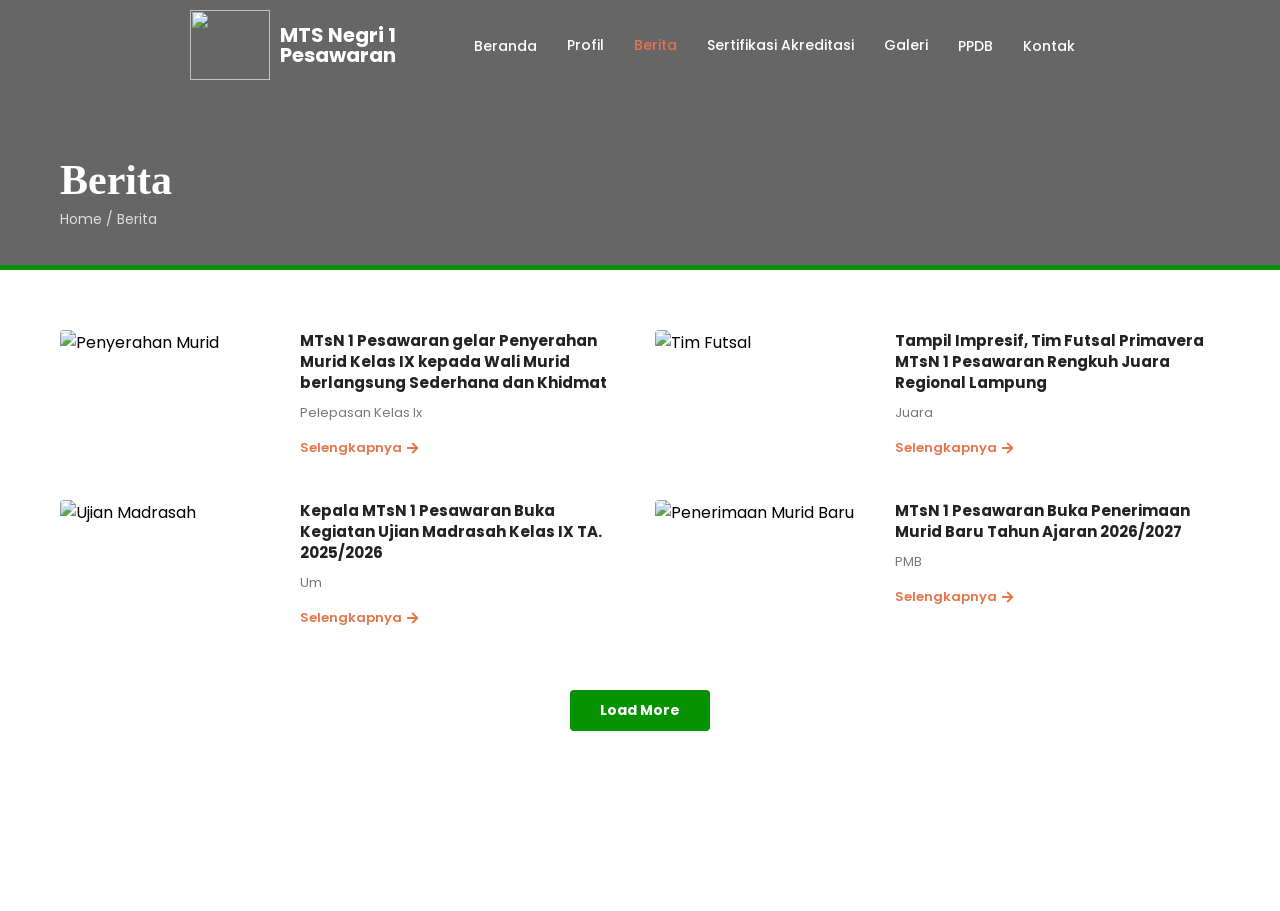
==== berita.html @ 0288a43a "feat: menambahkan halaman berita dan berita.css" ====
<!DOCTYPE html>
<html lang="id">
<head>
    <meta charset="UTF-8">
    <meta name="viewport" content="width=device-width, initial-scale=1.0">
    <title>Berita - MTsN 1 Pesawaran</title>

    <link rel="stylesheet" href="style.css" />
    
    <link rel="stylesheet" href="./src/css/navbar.css" />
    <link rel="stylesheet" href="./src/css/berita.css" /> <link rel="stylesheet" href="https://cdnjs.cloudflare.com/ajax/libs/font-awesome/5.15.4/css/all.min.css" />
</head>
<body>

    <div id="navbar"></div>

    <main>
        <section class="hero-berita">
            <div class="hero-overlay"></div>
            <div class="container hero-content">
                <h1 class="page-title">Berita</h1>
                <p class="breadcrumb">Home / Berita</p>
            </div>
            <div class="hero-border-bottom"></div>
        </section>

        <section class="container news-section">
            <div class="news-grid">
                
                <article class="news-card">
                    <img src="https://via.placeholder.com/250x150" alt="Penyerahan Murid" class="news-img">
                    <div class="news-info">
                        <h3 class="news-title">MTsN 1 Pesawaran gelar Penyerahan Murid Kelas IX kepada Wali Murid berlangsung Sederhana dan Khidmat</h3>
                        <p class="news-meta">pelepasan kelas ix</p>
                        <a href="#" class="read-more">Selengkapnya <i class="fas fa-arrow-right"></i></a>
                    </div>
                </article>

                <article class="news-card">
                    <img src="https://via.placeholder.com/250x150" alt="Tim Futsal" class="news-img">
                    <div class="news-info">
                        <h3 class="news-title">Tampil Impresif, Tim Futsal Primavera MTsN 1 Pesawaran Rengkuh Juara Regional Lampung</h3>
                        <p class="news-meta">juara</p>
                        <a href="#" class="read-more">Selengkapnya <i class="fas fa-arrow-right"></i></a>
                    </div>
                </article>

                <article class="news-card">
                    <img src="https://via.placeholder.com/250x150" alt="Ujian Madrasah" class="news-img">
                    <div class="news-info">
                        <h3 class="news-title">Kepala MTsN 1 Pesawaran Buka Kegiatan Ujian Madrasah Kelas IX TA. 2025/2026</h3>
                        <p class="news-meta">um</p>
                        <a href="#" class="read-more">Selengkapnya <i class="fas fa-arrow-right"></i></a>
                    </div>
                </article>

                <article class="news-card">
                    <img src="https://via.placeholder.com/250x150" alt="Penerimaan Murid Baru" class="news-img">
                    <div class="news-info">
                        <h3 class="news-title">MTsN 1 Pesawaran Buka Penerimaan Murid Baru Tahun Ajaran 2026/2027</h3>
                        <p class="news-meta">PMB</p>
                        <a href="#" class="read-more">Selengkapnya <i class="fas fa-arrow-right"></i></a>
                    </div>
                </article>

            </div>

            <div class="btn-container">
                <button class="btn-load-more">Load More</button>
            </div>
        </section>
    </main>

    <script>
        fetch("./src/components/navbar.html")
            .then((response) => response.text())
            .then((data) => {
                document.getElementById("navbar").innerHTML = data;
                
                // Trik kecil agar menu 'Berita' otomatis mendapat class active
                setTimeout(() => {
                    const links = document.querySelectorAll('.nav-links ul li a');
                    links.forEach(link => {
                        if(link.textContent.trim() === 'Berita') {
                            link.style.color = 'rgb(232, 115, 73)'; // Warna orange
                        }
                    });
                }, 100);
            })
            .catch((error) => console.error("Error loading navbar:", error));
    </script>
</body>
</html>
---- style.css ----
@import url("https://fonts.googleapis.com/css2?family=Poppins:ital,wght@0,100;0,200;0,300;0,400;0,500;0,600;0,700;0,800;0,900;1,100;1,200;1,300;1,400;1,500;1,600;1,700;1,800;1,900&display=swap");

* {
  margin: 0;
  padding: 0;
  box-sizing: border-box;
  font-family: "Poppins", sans-serif;
}
---- src/css/navbar.css ----
.navbar-container {
  /* max-width: 1200px; */
  padding: 10px 150px;

  position: fixed;
  top: 0;
  left: 0;
  right: 0;
  display: flex;
  align-items: center;
  justify-content: space-between;
  z-index: 9999;
  transition: all 0.3s ease;
  /* background-color: red; */
}

.navbar-container.sticky {
  background: white;
  box-shadow: 0 2px 10px rgba(0, 0, 0, 0.1);
}

.navbar-container.sticky .text,
.navbar-container.sticky .nav-links ul li a {
  color: black;
}

.navbar-container.sticky #humberger-menu {
  color: black;
}
.navbar-container .logo {
  display: flex;
  align-items: center;
  justify-content: center;
}
.navbar-container .logo img {
  width: 80px;
  height: 70px;
  margin-right: 10px;
}

.navbar-container .text {
  font-size: 10px;
  line-height: 1;
  font-weight: bold;
  color: white;
}

.navbar-container .nav-links ul {
  display: flex;
  align-items: center;
  justify-content: center;
  list-style: none;
}

.navbar-container .nav-links ul li a:hover {
  color: rgb(6, 146, 3);
  transition: all 0.3s ease;
}

.navbar-container .nav-links ul .dropdown:hover .dropdown-content {
  display: flex;
  transition: all 0.3s ease;
}

.navbar-container .nav-links ul .dropdown li a:hover {
  color: rgb(6, 146, 3);
  transition: all 0.3s ease;
}

.navbar-container .nav-links ul .dropdown {
  position: relative;
}

.navbar-container .nav-links ul .dropdown {
  background-color: transparent;
  border: none;
  color: black;
  font-size: 14px;
  font-weight: 500;
  cursor: pointer;
}

.navbar-container .nav-links ul .dropdown .dropdown-content {
  display: none;
  flex-direction: column;
  position: absolute;
  top: 100%;
  text-decoration: none;
}

.navbar-container .nav-links ul .dropdown .dropdown-content a {
  padding: 10px;
  background-color: rgb(6, 146, 3);
  color: white;
  text-decoration: none;
  width: 180px;
  font-size: 14px;
  font-weight: 500;
}

.navbar-container .nav-links ul .dropdown .dropdown-content a:hover {
  color: rgb(232, 115, 73);
}

.navbar-container .nav-links ul li {
  margin: 0 15px;
}

.navbar-container .nav-links ul li a {
  text-decoration: none;
  color: white;
  font-size: 14px;
  font-weight: 500;
}

#humberger-menu {
  display: none;
  font-size: 30px;
}

@media (max-width: 850px) {
  .navbar-container {
    flex-direction: column;
    align-items: flex-start;
    padding: 10px;
  }

  /* .navbar-container .text {
    font-size: 10px;
  } */

  .navbar-container .nav-links {
    width: 100%;
    display: none;
  }

  .navbar-container .nav-links.active {
    width: 100%;
    display: block;
  }

  .navbar-container .nav-links ul {
    flex-direction: column;
    width: 100%;
    margin-top: 10px;
    background-color: green;
  }

  .navbar-container .nav-links ul li {
    margin: 10px 0;
  }

  .navbar-container .nav-links ul .dropdown .dropdown-content {
    position: static;
    width: 100%;
  }

  .navbar-container .logo-container {
    display: flex;
    width: 100%;
    justify-content: space-between;
    align-items: center;
  }

  .navbar-container .logo {
    display: flex;
    width: 100%;
    justify-content: left;
  }

  #humberger-menu {
    display: block;
    color: white;
  }
}
---- src/css/berita.css ----
/* --- Aturan Container --- */
.container {
    max-width: 1200px;
    margin: 0 auto;
    padding: 0 20px;
}

/* --- Hero Banner Berita --- */
.hero-berita {
    position: relative;
    height: 350px;
    /* Ganti gambar placeholder ini dengan foto asli */
    background: url('https://www.mtsn1pesawaran.sch.id/assets/uploads/settings/20230621184551_featuredImage.jpg') center/cover no-repeat;
    display: flex;
    align-items: flex-end;
    margin-top: -80px; /* Menarik banner ke atas agar berada di bawah navbar transparan */
}

.hero-overlay {
    position: absolute;
    top: 0; left: 0; right: 0; bottom: 0;
    background: rgba(0, 0, 0, 0.6);
}

.hero-content {
    position: relative;
    z-index: 2;
    color: white;
    padding-bottom: 40px;
    width: 100%;
}

.page-title {
    font-size: 42px;
    font-family: 'Playfair Display', serif; /* Hapus baris ini jika tetap pakai Poppins */
    margin-bottom: 5px;
}

.breadcrumb {
    font-size: 14px;
    color: #ddd;
}

.hero-border-bottom {
    position: absolute;
    bottom: 0; left: 0;
    width: 100%;
    height: 5px;
    background-color: rgb(6, 146, 3); /* Hijau MTsN */
}

/* --- Grid Daftar Berita --- */
.news-section {
    padding: 60px 20px;
}

.news-grid {
    display: grid;
    grid-template-columns: repeat(2, 1fr);
    gap: 30px;
    margin-bottom: 50px;
}

.news-card {
    display: flex;
    gap: 20px;
    align-items: flex-start;
}

.news-img {
    width: 220px;
    height: 140px;
    object-fit: cover;
    border-radius: 4px;
}

.news-info {
    flex: 1;
    display: flex;
    flex-direction: column;
    justify-content: space-between;
}

.news-title {
    font-size: 15px;
    font-weight: bold;
    color: #222;
    line-height: 1.4;
    margin-bottom: 10px;
}

.news-meta {
    font-size: 13px;
    color: #777;
    margin-bottom: 15px;
    text-transform: capitalize;
}

.read-more {
    text-decoration: none;
    color: rgb(232, 115, 73); /* Warna orange sesuai hover navbar */
    font-weight: 600;
    font-size: 13px;
    display: inline-flex;
    align-items: center;
    gap: 5px;
    transition: 0.3s;
}

.read-more:hover {
    color: #a84300;
}

/* --- Tombol Load More --- */
.btn-container {
    text-align: center;
    margin-bottom: 40px;
}

.btn-load-more {
    background-color: rgb(6, 146, 3);
    color: white;
    border: none;
    padding: 10px 30px;
    font-size: 14px;
    font-weight: bold;
    border-radius: 4px;
    cursor: pointer;
    transition: background 0.3s;
}

.btn-load-more:hover {
    background-color: #046302;
}

/* --- Responsif HP --- */
@media (max-width: 992px) {
    .news-grid {
        grid-template-columns: 1fr;
    }
}

@media (max-width: 768px) {
    .news-card {
        flex-direction: column;
    }
    .news-img {
        width: 100%;
        height: auto;
    }
}
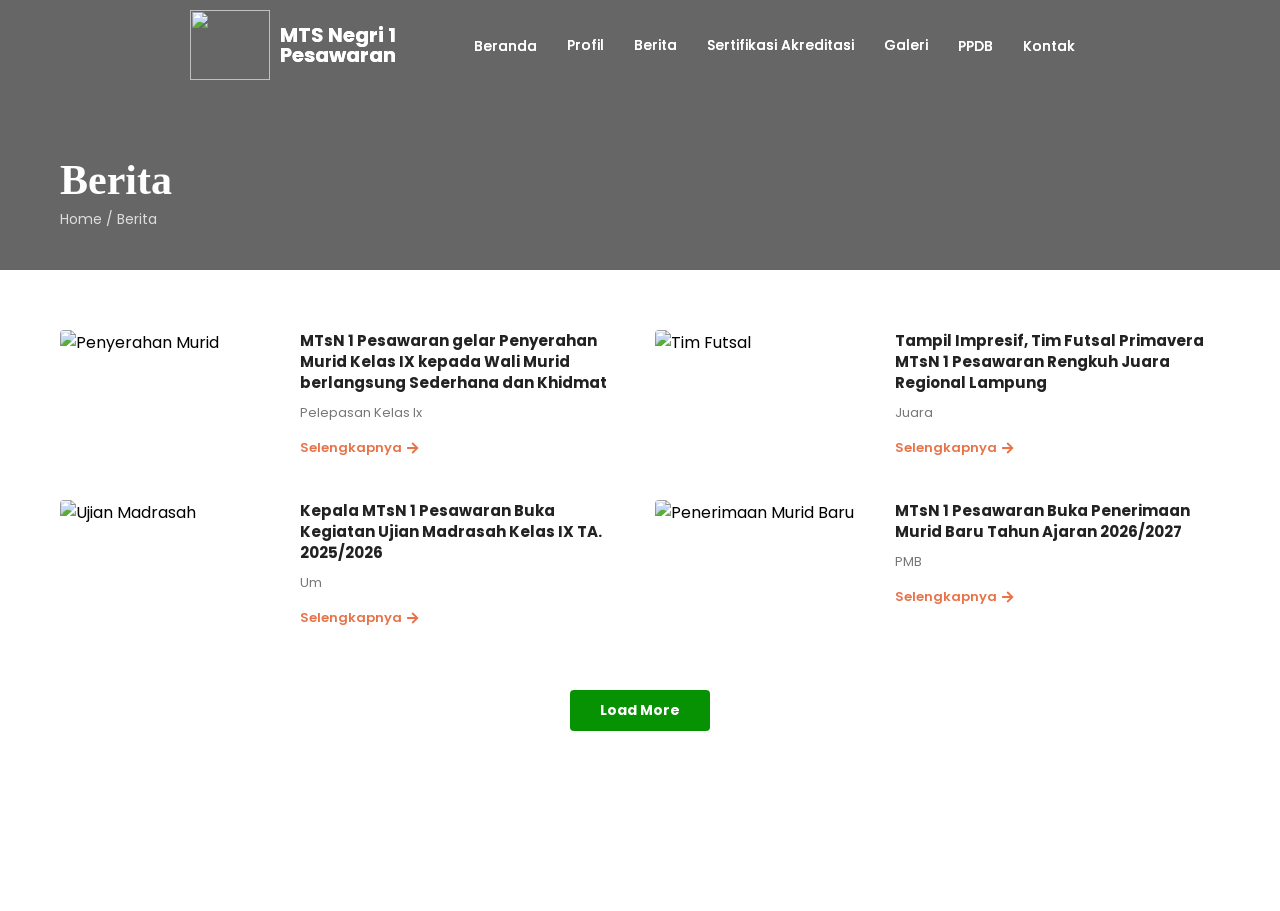
==== commit 0df59f47: "Menyimpan perubahan pada berita.html dan index.html" ====
--- a/berita.html
+++ b/berita.html
@@ -6,22 +6,90 @@
     <title>Berita - MTsN 1 Pesawaran</title>
 
     <link rel="stylesheet" href="style.css" />
+    <link rel="stylesheet" href="./src/css/navbar.css" />
     
-    <link rel="stylesheet" href="./src/css/navbar.css" />
-    <link rel="stylesheet" href="./src/css/berita.css" /> <link rel="stylesheet" href="https://cdnjs.cloudflare.com/ajax/libs/font-awesome/5.15.4/css/all.min.css" />
+    <link rel="stylesheet" href="./src/css/berita.css" /> 
+
+    <link href="https://unpkg.com/boxicons@2.1.4/css/boxicons.min.css" rel="stylesheet" />
+
+    <link rel="stylesheet" href="https://cdnjs.cloudflare.com/ajax/libs/font-awesome/5.15.4/css/all.min.css" />
 </head>
 <body>
 
     <div id="navbar"></div>
 
     <main>
+        <header>
+            <div class="container navbar-container">
+            <div class="logo-container">
+                <div class="logo">
+                <img
+                    src="https://www.mtsn1pesawaran.sch.id/assets/images/logo.png"
+                    alt=""
+                />
+                <div class="text">
+                    <h1>MTS Negri 1</h1>
+                    <h1>Pesawaran</h1>
+                </div>
+                </div>
+
+                <div id="humberger-menu">
+                <i class="fas fa-bars"></i>
+                </div>
+            </div>
+
+            <div class="nav-links">
+                <ul>
+                <li><a href="#">Beranda</a></li>
+                <div class="dropdown">
+                    <li><a href="#">Profil</a></li>
+                    <div class="dropdown-content">
+                    <a href="#">Sejarah</a>
+                    <a href="#">Visi & Misi</a>
+                    <a href="#">Struktur Organisasi</a>
+                    </div>
+                </div>
+
+                <div class="dropdown">
+                    <li><a href="berita.html">Berita</a></li>
+                    <div class="dropdown-content">
+                    <a href="berita.html">Berita</a>
+                    <a href="#">Pengumuman</a>
+                    <a href="#">Ekstrakurikuler</a>
+                    <a href="#">Prestasi</a>
+                    <a href="#">Kurikulum</a>
+                    <a href="#">Kalender Pendidikan</a>
+                    <a href="#">Jadwal Pembelajaran</a>
+                    </div>
+                </div>
+                <div class="dropdown">
+                    <li><a href="#">Sertifikasi Akreditasi</a></li>
+                    <div class="dropdown-content">
+                    <a href="https://drive.google.com/file/d/1xxnYGVyeWu2U4i3UZnrBHEpFYEshY3aA/view?usp=sharing">S.A. 2019-2024</a>
+                    <a href="https://drive.google.com/file/d/12yPRJ8OxWpkmpJR3eQBqy7cBieBxNZf5/view?usp=sharing">S.A. 2024-2029</a>
+                    </div>
+                </div>
+                <div class="dropdown">
+                    <li><a href="#">Galeri</a></li>
+                    <div class="dropdown-content">
+                    <a href="#">Foto</a>
+                    <a href="#">Video</a>
+                    </div>
+                </div>
+
+                <li><a href="#">PPDB</a></li>
+                <li><a href="#">Kontak</a></li>
+                </ul>
+            </div>
+            </div>
+        </header>
+        
         <section class="hero-berita">
             <div class="hero-overlay"></div>
             <div class="container hero-content">
                 <h1 class="page-title">Berita</h1>
                 <p class="breadcrumb">Home / Berita</p>
             </div>
-            <div class="hero-border-bottom"></div>
         </section>
 
         <section class="container news-section">
@@ -72,22 +140,28 @@
     </main>
 
     <script>
+        // Pastikan jalur ini benar: ./src/components/navbar.html
         fetch("./src/components/navbar.html")
-            .then((response) => response.text())
+            .then((response) => {
+                if (!response.ok) {
+                    throw new Error("Gagal mengambil file navbar.html");
+                }
+                return response.text();
+            })
             .then((data) => {
                 document.getElementById("navbar").innerHTML = data;
                 
-                // Trik kecil agar menu 'Berita' otomatis mendapat class active
-                setTimeout(() => {
-                    const links = document.querySelectorAll('.nav-links ul li a');
-                    links.forEach(link => {
-                        if(link.textContent.trim() === 'Berita') {
-                            link.style.color = 'rgb(232, 115, 73)'; // Warna orange
-                        }
-                    });
-                }, 100);
+                // Tambahkan logika scroll milik Arief di sini
+                const navbarContainer = document.querySelector('.navbar-container');
+                window.addEventListener('scroll', () => {
+                    if (window.scrollY > 50) {
+                        navbarContainer.classList.add('scrolled');
+                    } else {
+                        navbarContainer.classList.remove('scrolled');
+                    }
+                });
             })
-            .catch((error) => console.error("Error loading navbar:", error));
+            .catch((error) => console.error("Error:", error));
     </script>
 </body>
 </html>
--- a/src/css/navbar.css
+++ b/src/css/navbar.css
@@ -17,6 +17,7 @@
 .navbar-container.sticky {
   background: white;
   box-shadow: 0 2px 10px rgba(0, 0, 0, 0.1);
+  transition: all 0.3s ease;
 }
 
 .navbar-container.sticky .text,
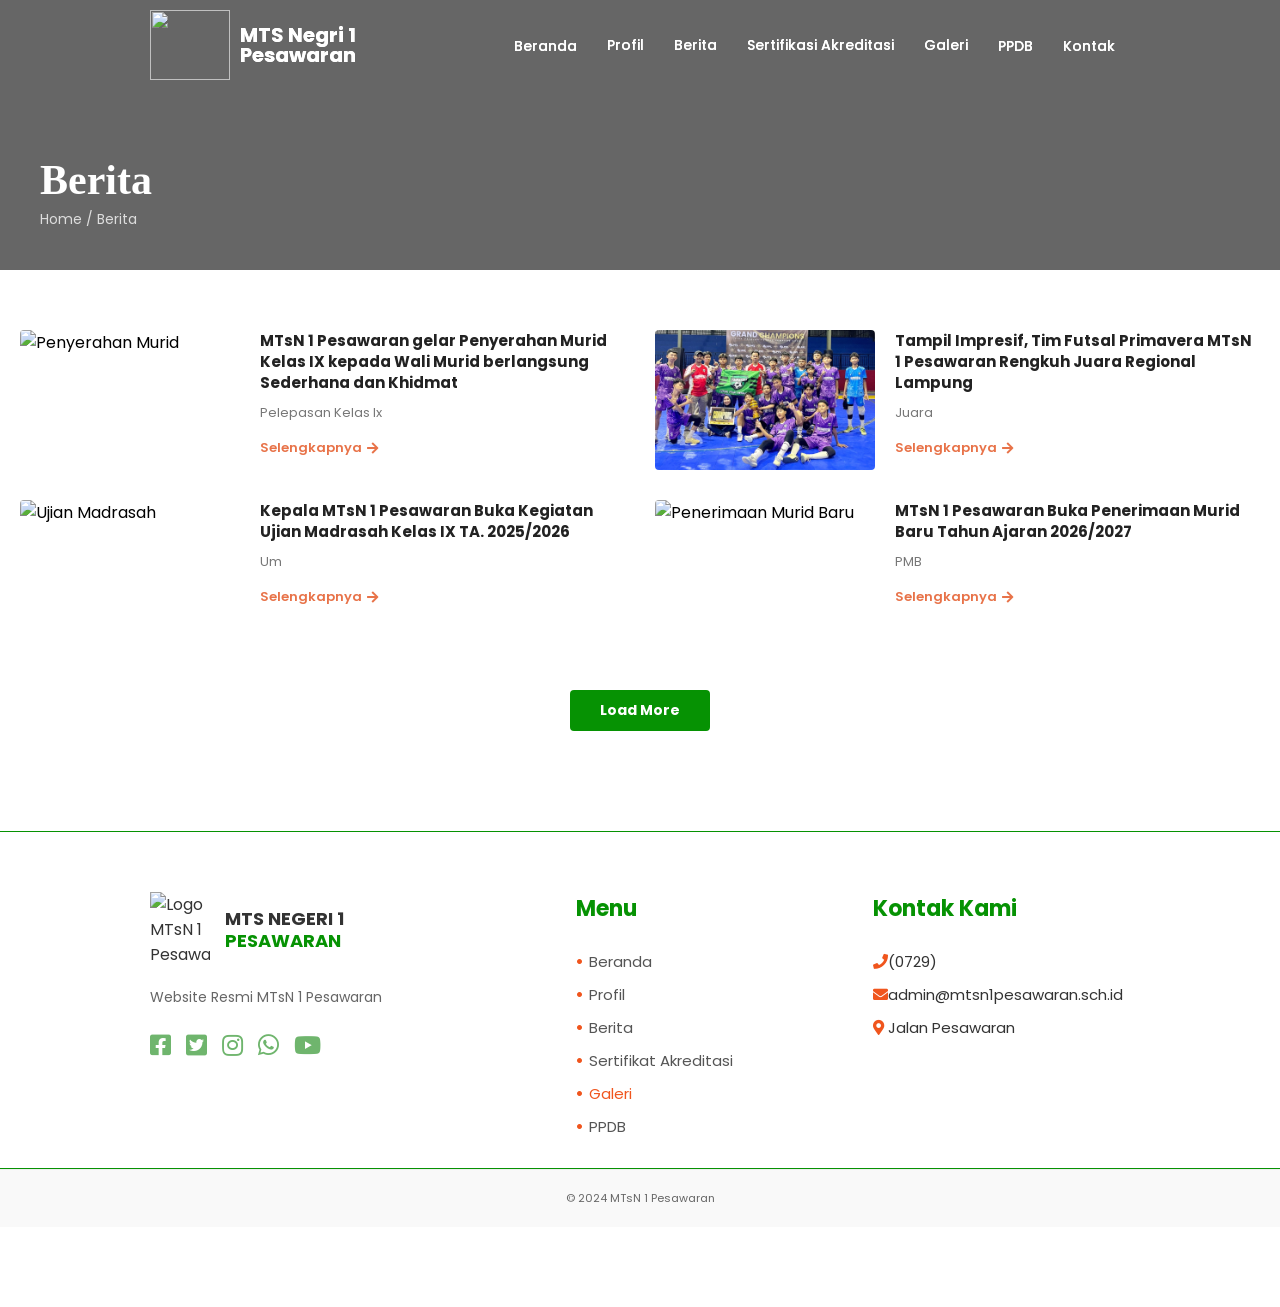
==== commit 20edd50e: "merampungkan navbar dan footer" ====
--- a/berita.html
+++ b/berita.html
@@ -9,15 +9,13 @@
     <link rel="stylesheet" href="./src/css/navbar.css" />
     
     <link rel="stylesheet" href="./src/css/berita.css" /> 
+    <link rel="stylesheet" href="./src/css/footer.css" />
 
     <link href="https://unpkg.com/boxicons@2.1.4/css/boxicons.min.css" rel="stylesheet" />
 
     <link rel="stylesheet" href="https://cdnjs.cloudflare.com/ajax/libs/font-awesome/5.15.4/css/all.min.css" />
 </head>
 <body>
-
-    <div id="navbar"></div>
-
     <main>
         <header>
             <div class="container navbar-container">
@@ -40,7 +38,7 @@
 
             <div class="nav-links">
                 <ul>
-                <li><a href="#">Beranda</a></li>
+                <li><a href="index.html">Beranda</a></li>
                 <div class="dropdown">
                     <li><a href="#">Profil</a></li>
                     <div class="dropdown-content">
@@ -83,6 +81,7 @@
             </div>
             </div>
         </header>
+        <div id="navbar"></div>
         
         <section class="hero-berita">
             <div class="hero-overlay"></div>
@@ -105,7 +104,7 @@
                 </article>
 
                 <article class="news-card">
-                    <img src="https://via.placeholder.com/250x150" alt="Tim Futsal" class="news-img">
+                    <img src="src/img/news2.jpeg" alt="Tim Futsal" class="news-img">
                     <div class="news-info">
                         <h3 class="news-title">Tampil Impresif, Tim Futsal Primavera MTsN 1 Pesawaran Rengkuh Juara Regional Lampung</h3>
                         <p class="news-meta">juara</p>
@@ -137,8 +136,58 @@
                 <button class="btn-load-more">Load More</button>
             </div>
         </section>
+
+        <footer class="footer">
+        <div class="container footer-container">
+            <div class="footer-info">
+            <div class="logo">
+                <img src="https://www.mtsn1pesawaran.sch.id/assets/images/logo.png" alt="Logo MTsN 1 Pesawaran" />
+                <div class="text">
+                <h1>MTS NEGERI 1</h1>
+                <h1 class="green-text">PESAWARAN</h1>
+                </div>
+            </div>
+            <p>Website Resmi MTsN 1 Pesawaran</p>
+            <div class="social-icons">
+                <a href="#"><i class="fab fa-facebook-square"></i></a>
+                <a href="#"><i class="fab fa-twitter-square"></i></a>
+                <a href="#"><i class="fab fa-instagram"></i></a>
+                <a href="#"><i class="fab fa-whatsapp"></i></a>
+                <a href="#"><i class="fab fa-youtube"></i></a>
+            </div>
+            </div>
+
+            <div class="footer-menu">
+            <h3>Menu</h3>
+            <ul>
+                <li><a href="index.html">Beranda</a></li>
+                <li><a href="#">Profil</a></li>
+                <li><a href="#">Berita</a></li>
+                <li><a href="#">Sertifikat Akreditasi</a></li>
+                <li><a href="galeri.html" class="active">Galeri</a></li>
+                <li><a href="#">PPDB</a></li>
+            </ul>
+            </div>
+
+            <div class="footer-contact">
+            <h3>Kontak Kami</h3>
+            <ul>
+                <li><i class="fas fa-phone"></i> (0729)</li>
+                <li><i class="fas fa-envelope"></i> admin@mtsn1pesawaran.sch.id</li>
+                <li><i class="fas fa-map-marker-alt"></i> Jalan Pesawaran</li>
+            </ul>
+            </div>
+        </div>
+        </div>
+        </footer>
+        <div class="footer-bottom">
+        <div class="container">
+            <p>&copy; 2024 MTsN 1 Pesawaran</p>
+        </div>
+        </div>
     </main>
 
+    <script src="./src/js/index.js"></script>
     <script>
         // Pastikan jalur ini benar: ./src/components/navbar.html
         fetch("./src/components/navbar.html")
--- a/src/css/berita.css
+++ b/src/css/berita.css
@@ -1,9 +1,5 @@
 /* --- Aturan Container --- */
-.container {
-    max-width: 1200px;
-    margin: 0 auto;
-    padding: 0 20px;
-}
+
 
 /* --- Hero Banner Berita --- */
 .hero-berita {
@@ -23,6 +19,8 @@
 }
 
 .hero-content {
+    padding-left: 40px;
+    padding-right: 20px;
     position: relative;
     z-index: 2;
     color: white;
--- a/src/css/footer.css
+++ b/src/css/footer.css
@@ -0,0 +1,149 @@
+/* Footer Styles */
+.footer {
+  position: relative;
+  background-color: #fff;
+  padding: 60px 150px 20px;
+  border-top: 1px solid #069203;
+  border-bottom: 1px solid #069203;
+  color: #333;
+  overflow: hidden;
+}
+
+.footer::before {
+  content: "";
+  position: absolute;
+  top: 0;
+  left: 0;
+  width: 100%;
+  height: 100%;
+  background-image: url("https://upload.wikimedia.org/wikipedia/commons/e/ec/World_map_blank_without_borders.svg");
+  background-repeat: no-repeat;
+  background-position: right;
+  background-size: 50% auto;
+  opacity: 0.2; 
+  pointer-events: none;
+  z-index: 1;
+}
+
+.footer-container {
+  position: relative;
+  z-index: 1  ;
+  display: flex;
+  justify-content: space-between;
+  gap: 40px;
+}
+
+.footer-info {
+  flex: 1.5;
+}
+
+.footer-info .logo {
+  display: flex;
+  align-items: center;
+  margin-bottom: 20px;
+}
+
+.footer-info .logo img {
+  width: 60px;
+  margin-right: 15px;
+}
+
+.footer-info .text h1 {
+  font-size: 18px;
+  margin: 0;
+  line-height: 1.2;
+  color: #333;
+}
+
+.footer-info .text h1.green-text {
+  color: #069203;
+}
+
+.footer-info p {
+  margin-bottom: 20px;
+  font-size: 14px;
+  color: #666;
+}
+
+.social-icons {
+  display: flex;
+  gap: 15px;
+}
+
+.social-icons a {
+  font-size: 24px;
+  color: #6fb56d; 
+  transition: color 0.3s;
+}
+
+.social-icons a:hover {
+  color: #069203;
+}
+
+.footer-menu, .footer-contact {
+  flex: 1;
+}
+
+.footer-menu h3, .footer-contact h3 {
+  font-size: 22px;
+  color: #069203;
+  margin-bottom: 25px;
+  position: relative;
+}
+
+.footer-menu ul, .footer-contact ul {
+  list-style: none;
+  padding: 0;
+}
+
+.footer-menu ul li, .footer-contact ul li {
+  margin-bottom: 10px;
+  font-size: 15px;
+  display: flex;
+  align-items: center;
+  gap: 5px; 
+}
+
+.footer-menu ul li::before {
+  content: "•";
+  color: #f0551d;
+  font-weight: bold;
+
+}
+
+.footer-menu ul li a {
+  text-decoration: none;
+  color: #555;
+  transition: color 0.3s;
+}
+
+.footer-menu ul li a:hover, .footer-menu ul li a.active {
+  color: #f0551d;
+}
+
+.footer-contact ul li i {
+  color: #f0551d;
+  width: 10px;
+}
+
+.footer-bottom {
+  text-align: center;
+  padding: 20px 0;
+  background-color: #f9f9f9;
+  border-top: 1px solid #eee;
+  color: #666;
+  font-size: 11px;
+}
+
+@media (max-width: 850px) {
+  .footer {
+    padding: 40px 20px 20px;
+  }
+  .footer-container {
+    flex-direction: column;
+    gap: 30px;
+  }
+  .footer-bottom {
+    padding: 15px 20px;
+  }
+}
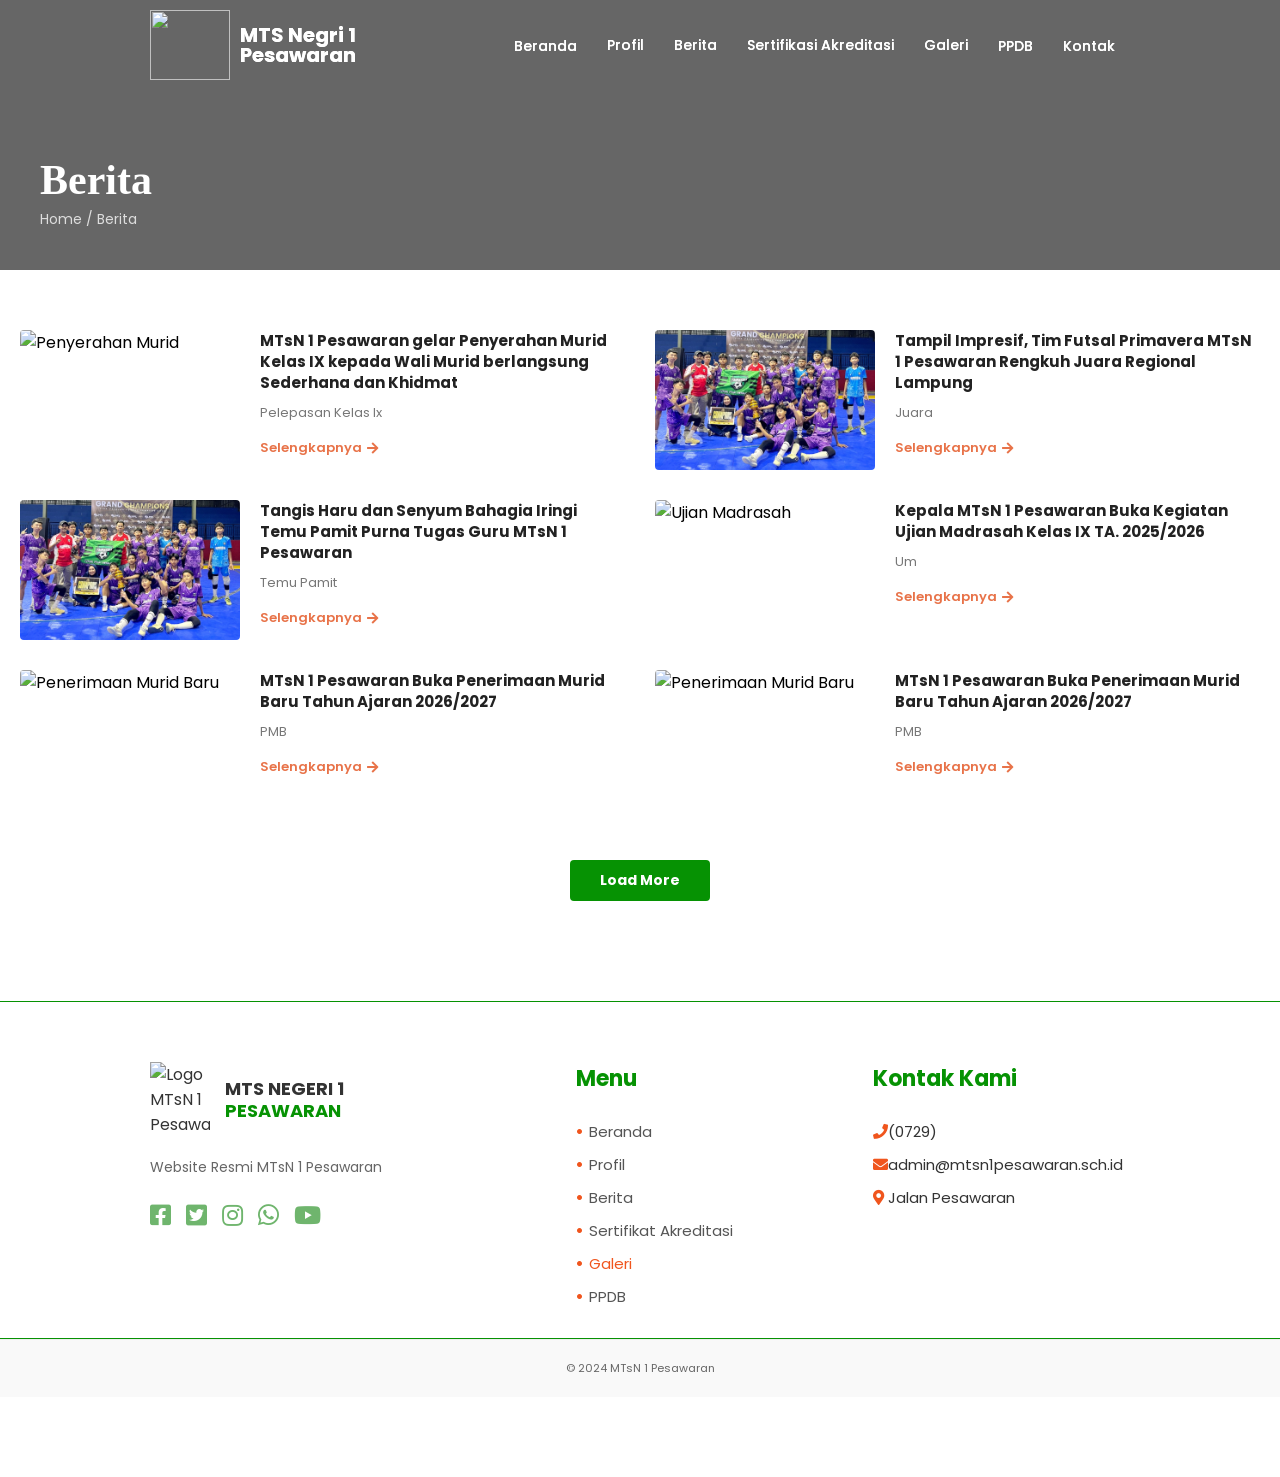
==== commit 33bc7c87: "halaman pengumuman dan sedikit perbaikan" ====
--- a/berita.html
+++ b/berita.html
@@ -7,7 +7,6 @@
 
     <link rel="stylesheet" href="style.css" />
     <link rel="stylesheet" href="./src/css/navbar.css" />
-    
     <link rel="stylesheet" href="./src/css/berita.css" /> 
     <link rel="stylesheet" href="./src/css/footer.css" />
 
@@ -52,7 +51,7 @@
                     <li><a href="berita.html">Berita</a></li>
                     <div class="dropdown-content">
                     <a href="berita.html">Berita</a>
-                    <a href="#">Pengumuman</a>
+                    <a href="pengumuman.html">Pengumuman</a>
                     <a href="#">Ekstrakurikuler</a>
                     <a href="#">Prestasi</a>
                     <a href="#">Kurikulum</a>
@@ -68,7 +67,7 @@
                     </div>
                 </div>
                 <div class="dropdown">
-                    <li><a href="#">Galeri</a></li>
+                    <li><a href="galeri.html">Galeri</a></li>
                     <div class="dropdown-content">
                     <a href="#">Foto</a>
                     <a href="#">Video</a>
@@ -113,10 +112,28 @@
                 </article>
 
                 <article class="news-card">
+                    <img src="src/img/news2.jpeg" alt="Tim Futsal" class="news-img">
+                    <div class="news-info">
+                        <h3 class="news-title">Tangis Haru dan Senyum Bahagia Iringi Temu Pamit Purna Tugas Guru MTsN 1 Pesawaran</h3>
+                        <p class="news-meta">temu pamit</p>
+                        <a href="#" class="read-more">Selengkapnya <i class="fas fa-arrow-right"></i></a>
+                    </div>
+                </article>
+
+                <article class="news-card">
                     <img src="https://via.placeholder.com/250x150" alt="Ujian Madrasah" class="news-img">
                     <div class="news-info">
                         <h3 class="news-title">Kepala MTsN 1 Pesawaran Buka Kegiatan Ujian Madrasah Kelas IX TA. 2025/2026</h3>
                         <p class="news-meta">um</p>
+                        <a href="#" class="read-more">Selengkapnya <i class="fas fa-arrow-right"></i></a>
+                    </div>
+                </article>
+
+                <article class="news-card">
+                    <img src="https://via.placeholder.com/250x150" alt="Penerimaan Murid Baru" class="news-img">
+                    <div class="news-info">
+                        <h3 class="news-title">MTsN 1 Pesawaran Buka Penerimaan Murid Baru Tahun Ajaran 2026/2027</h3>
+                        <p class="news-meta">PMB</p>
                         <a href="#" class="read-more">Selengkapnya <i class="fas fa-arrow-right"></i></a>
                     </div>
                 </article>
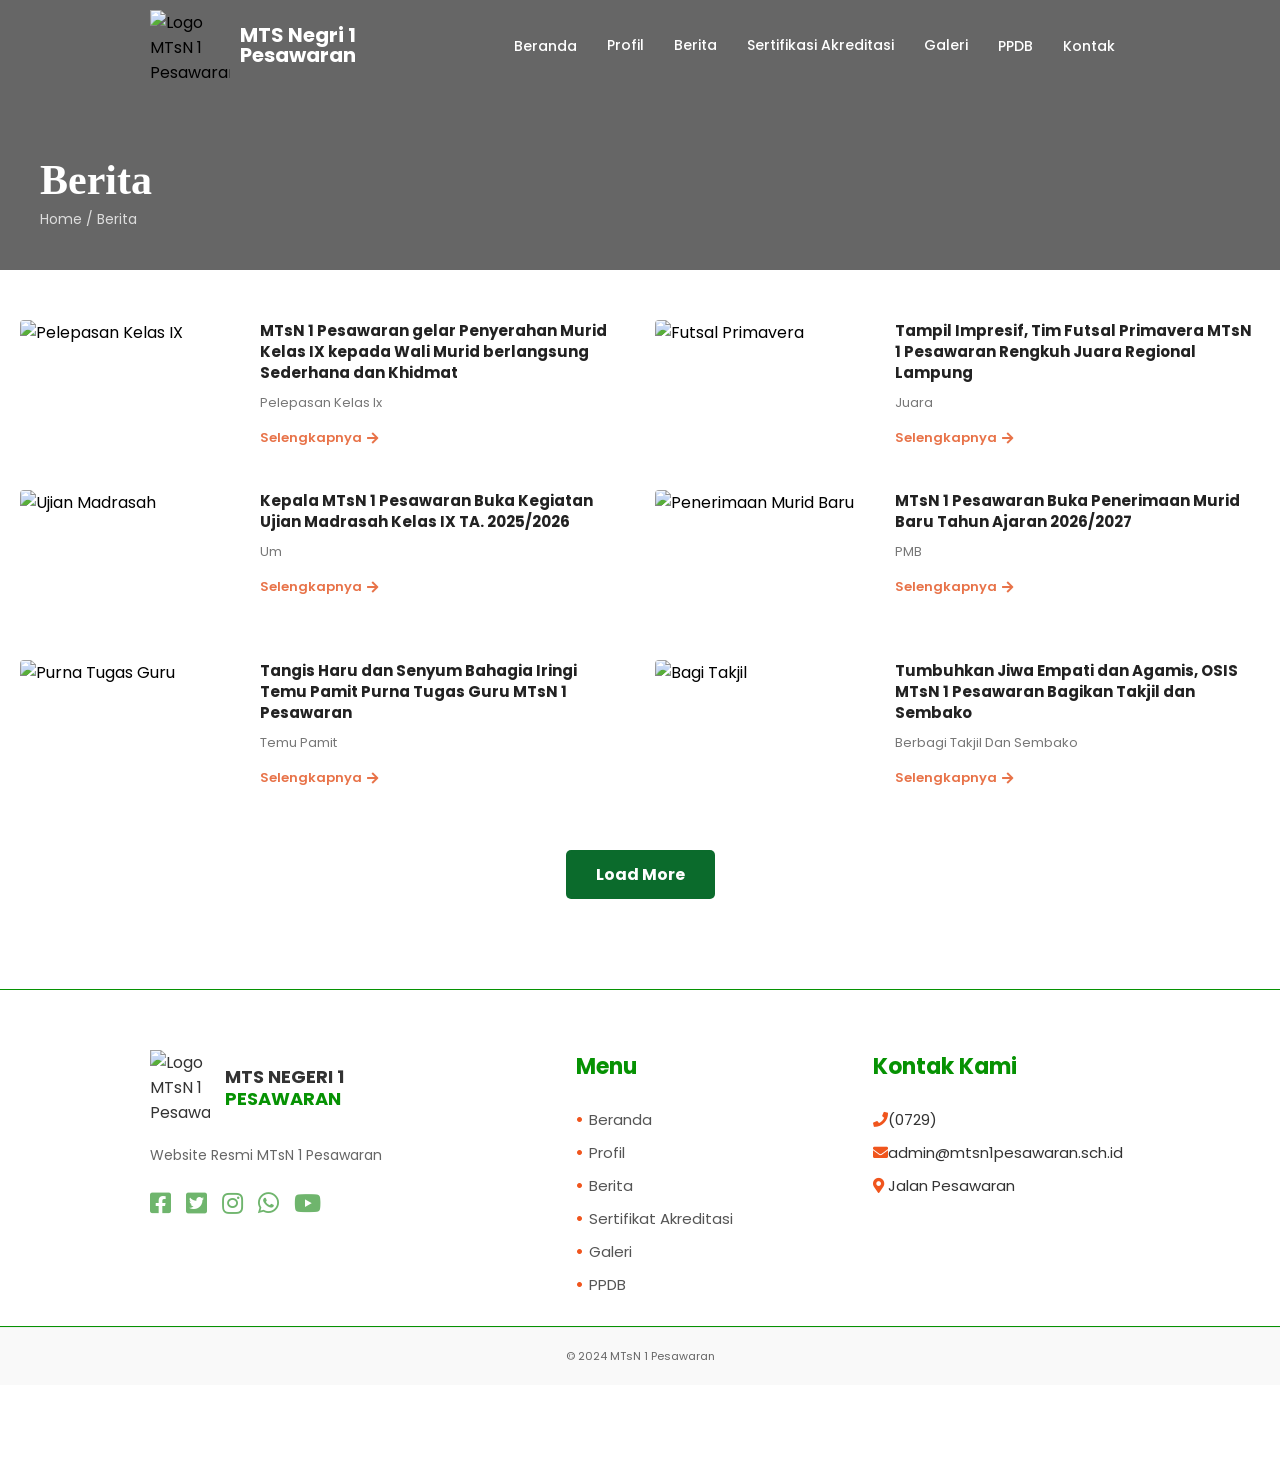
==== commit 84078856: "tambah tambah" ====
--- a/berita.html
+++ b/berita.html
@@ -5,229 +5,290 @@
     <meta name="viewport" content="width=device-width, initial-scale=1.0">
     <title>Berita - MTsN 1 Pesawaran</title>
 
+    <!-- Panggil CSS -->
     <link rel="stylesheet" href="style.css" />
     <link rel="stylesheet" href="./src/css/navbar.css" />
     <link rel="stylesheet" href="./src/css/berita.css" /> 
     <link rel="stylesheet" href="./src/css/footer.css" />
 
+    <!-- Boxicons & Font Awesome -->
     <link href="https://unpkg.com/boxicons@2.1.4/css/boxicons.min.css" rel="stylesheet" />
-
     <link rel="stylesheet" href="https://cdnjs.cloudflare.com/ajax/libs/font-awesome/5.15.4/css/all.min.css" />
 </head>
 <body>
     <main>
+        <!-- NAVBAR MANUAL -->
         <header>
             <div class="container navbar-container">
-            <div class="logo-container">
-                <div class="logo">
-                <img
-                    src="https://www.mtsn1pesawaran.sch.id/assets/images/logo.png"
-                    alt=""
-                />
-                <div class="text">
-                    <h1>MTS Negri 1</h1>
-                    <h1>Pesawaran</h1>
-                </div>
-                </div>
-
-                <div id="humberger-menu">
-                <i class="fas fa-bars"></i>
-                </div>
-            </div>
-
-            <div class="nav-links">
-                <ul>
-                <li><a href="index.html">Beranda</a></li>
-                <div class="dropdown">
-                    <li><a href="#">Profil</a></li>
-                    <div class="dropdown-content">
-                    <a href="#">Sejarah</a>
-                    <a href="#">Visi & Misi</a>
-                    <a href="#">Struktur Organisasi</a>
-                    </div>
-                </div>
-
-                <div class="dropdown">
-                    <li><a href="berita.html">Berita</a></li>
-                    <div class="dropdown-content">
-                    <a href="berita.html">Berita</a>
-                    <a href="pengumuman.html">Pengumuman</a>
-                    <a href="#">Ekstrakurikuler</a>
-                    <a href="#">Prestasi</a>
-                    <a href="#">Kurikulum</a>
-                    <a href="#">Kalender Pendidikan</a>
-                    <a href="#">Jadwal Pembelajaran</a>
-                    </div>
-                </div>
-                <div class="dropdown">
-                    <li><a href="#">Sertifikasi Akreditasi</a></li>
-                    <div class="dropdown-content">
-                    <a href="https://drive.google.com/file/d/1xxnYGVyeWu2U4i3UZnrBHEpFYEshY3aA/view?usp=sharing">S.A. 2019-2024</a>
-                    <a href="https://drive.google.com/file/d/12yPRJ8OxWpkmpJR3eQBqy7cBieBxNZf5/view?usp=sharing">S.A. 2024-2029</a>
-                    </div>
-                </div>
-                <div class="dropdown">
-                    <li><a href="galeri.html">Galeri</a></li>
-                    <div class="dropdown-content">
-                    <a href="#">Foto</a>
-                    <a href="#">Video</a>
-                    </div>
-                </div>
-
-                <li><a href="#">PPDB</a></li>
-                <li><a href="#">Kontak</a></li>
-                </ul>
-            </div>
+                <div class="logo-container">
+                    <div class="logo">
+                        <img src="https://www.mtsn1pesawaran.sch.id/assets/images/logo.png" alt="Logo MTsN 1 Pesawaran"/>
+                        <div class="text">
+                            <h1>MTS Negri 1</h1>
+                            <h1>Pesawaran</h1>
+                        </div>
+                    </div>
+                    <div id="humberger-menu">
+                        <i class="fas fa-bars"></i>
+                    </div>
+                </div>
+
+                <div class="nav-links">
+                    <ul>
+                        <li><a href="index.html">Beranda</a></li>
+                        <div class="dropdown">
+                            <li><a href="#">Profil</a></li>
+                            <div class="dropdown-content">
+                                <a href="#">Sejarah</a>
+                                <a href="#">Visi & Misi</a>
+                                <a href="#">Struktur Organisasi</a>
+                            </div>
+                        </div>
+
+                        <div class="dropdown">
+                            <li><a href="berita.html">Berita</a></li>
+                            <div class="dropdown-content">
+                                <a href="berita.html">Berita</a>
+                                <a href="pengumuman.html">Pengumuman</a>
+                                <a href="ekstrakurikuler.html">Ekstrakurikuler</a>
+                                <a href="prestasi.html">Prestasi</a>
+                                <a href="kurikulum.html">Kurikulum</a>
+                                <a href="kalender_pendidikan.html">Kalender Pendidikan</a>
+                                <a href="jadwal_pembelajaran.html">Jadwal Pembelajaran</a>
+                            </div>
+                        </div>
+                        <div class="dropdown">
+                            <li><a href="#">Sertifikasi Akreditasi</a></li>
+                            <div class="dropdown-content">
+                                <a href="https://drive.google.com/file/d/1xxnYGVyeWu2U4i3UZnrBHEpFYEshY3aA/view?usp=sharing">S.A. 2019-2024</a>
+                                <a href="https://drive.google.com/file/d/12yPRJ8OxWpkmpJR3eQBqy7cBieBxNZf5/view?usp=sharing">S.A. 2024-2029</a>
+                            </div>
+                        </div>
+                        <div class="dropdown">
+                            <li><a href="#">Galeri</a></li>
+                            <div class="dropdown-content">
+                                <a href="#">Foto</a>
+                                <a href="#">Video</a>
+                            </div>
+                        </div>
+
+                        <li><a href="#">PPDB</a></li>
+                        <li><a href="#">Kontak</a></li>
+                    </ul>
+                </div>
             </div>
         </header>
-        <div id="navbar"></div>
         
+        <!-- Bagian Hero (Gambar Atas) -->
         <section class="hero-berita">
             <div class="hero-overlay"></div>
             <div class="container hero-content">
                 <h1 class="page-title">Berita</h1>
+                <!-- Teks breadcrumb dikembalikan normal tanpa link agar sesuai CSS -->
                 <p class="breadcrumb">Home / Berita</p>
             </div>
         </section>
 
-        <section class="container news-section">
-            <div class="news-grid">
+        <!-- Bagian Daftar Berita -->
+        <section class="container news-section" style="padding: 50px 20px;">
+            <div class="news-grid" id="newsGrid">
                 
-                <article class="news-card">
-                    <img src="https://via.placeholder.com/250x150" alt="Penyerahan Murid" class="news-img">
+                <!-- BERITA 1 -->
+                <article class="news-card">
+                    <img src="https://www.mtsn1pesawaran.sch.id/assets/uploads/news/20260428131850_mtsn-1-pesawaran-gelar-pelepasan-murid-kelas-ix-ke.jpeg" alt="Pelepasan Kelas IX" class="news-img">
                     <div class="news-info">
                         <h3 class="news-title">MTsN 1 Pesawaran gelar Penyerahan Murid Kelas IX kepada Wali Murid berlangsung Sederhana dan Khidmat</h3>
                         <p class="news-meta">pelepasan kelas ix</p>
-                        <a href="#" class="read-more">Selengkapnya <i class="fas fa-arrow-right"></i></a>
-                    </div>
-                </article>
-
-                <article class="news-card">
-                    <img src="src/img/news2.jpeg" alt="Tim Futsal" class="news-img">
+                        <a href="detail-berita.html" class="read-more">Selengkapnya <i class="fas fa-arrow-right"></i></a>
+                    </div>
+                </article>
+
+                <!-- BERITA 2 -->
+                <article class="news-card">
+                    <img src="https://www.mtsn1pesawaran.sch.id/assets/uploads/news/20260427094737_tampil-impresif-tim-futsal-primavera-mtsn-1-pesawa.jpeg" alt="Futsal Primavera" class="news-img">
                     <div class="news-info">
                         <h3 class="news-title">Tampil Impresif, Tim Futsal Primavera MTsN 1 Pesawaran Rengkuh Juara Regional Lampung</h3>
                         <p class="news-meta">juara</p>
-                        <a href="#" class="read-more">Selengkapnya <i class="fas fa-arrow-right"></i></a>
-                    </div>
-                </article>
-
-                <article class="news-card">
-                    <img src="src/img/news2.jpeg" alt="Tim Futsal" class="news-img">
+                        <a href="detail-berita.html" class="read-more">Selengkapnya <i class="fas fa-arrow-right"></i></a>
+                    </div>
+                </article>
+
+                <!-- BERITA 3 -->
+                <article class="news-card">
+                    <img src="https://www.mtsn1pesawaran.sch.id/assets/uploads/news/20260421125322_kepala-mtsn-1-pesawaran-buka-kegiatan-ujian-madras.jpeg" alt="Ujian Madrasah" class="news-img">
+                    <div class="news-info">
+                        <h3 class="news-title">Kepala MTsN 1 Pesawaran Buka Kegiatan Ujian Madrasah Kelas IX TA. 2025/2026</h3>
+                        <p class="news-meta">um</p>
+                        <a href="detail-berita.html" class="read-more">Selengkapnya <i class="fas fa-arrow-right"></i></a>
+                    </div>
+                </article>
+
+                <!-- BERITA 4 -->
+                <article class="news-card">
+                    <img src="https://www.mtsn1pesawaran.sch.id/assets/uploads/news/20260412100902_mtsn-1-pesawaran-buka-penerimaan-murid-baru-tahun-.png" alt="Penerimaan Murid Baru" class="news-img">
+                    <div class="news-info">
+                        <h3 class="news-title">MTsN 1 Pesawaran Buka Penerimaan Murid Baru Tahun Ajaran 2026/2027</h3>
+                        <p class="news-meta">PMB</p>
+                        <a href="detail-berita.html" class="read-more">Selengkapnya <i class="fas fa-arrow-right"></i></a>
+                    </div>
+                </article>
+
+                <!-- BERITA 5 -->
+                <article class="news-card">
+                    <img src="https://www.mtsn1pesawaran.sch.id/assets/uploads/news/20260330141250_tangis-haru-dan-senyum-bahagia-iringi-temu-pamit-p.jpeg" alt="Purna Tugas Guru" class="news-img">
                     <div class="news-info">
                         <h3 class="news-title">Tangis Haru dan Senyum Bahagia Iringi Temu Pamit Purna Tugas Guru MTsN 1 Pesawaran</h3>
                         <p class="news-meta">temu pamit</p>
-                        <a href="#" class="read-more">Selengkapnya <i class="fas fa-arrow-right"></i></a>
-                    </div>
-                </article>
-
-                <article class="news-card">
-                    <img src="https://via.placeholder.com/250x150" alt="Ujian Madrasah" class="news-img">
-                    <div class="news-info">
-                        <h3 class="news-title">Kepala MTsN 1 Pesawaran Buka Kegiatan Ujian Madrasah Kelas IX TA. 2025/2026</h3>
-                        <p class="news-meta">um</p>
-                        <a href="#" class="read-more">Selengkapnya <i class="fas fa-arrow-right"></i></a>
-                    </div>
-                </article>
-
-                <article class="news-card">
-                    <img src="https://via.placeholder.com/250x150" alt="Penerimaan Murid Baru" class="news-img">
-                    <div class="news-info">
-                        <h3 class="news-title">MTsN 1 Pesawaran Buka Penerimaan Murid Baru Tahun Ajaran 2026/2027</h3>
-                        <p class="news-meta">PMB</p>
-                        <a href="#" class="read-more">Selengkapnya <i class="fas fa-arrow-right"></i></a>
-                    </div>
-                </article>
-
-                <article class="news-card">
-                    <img src="https://via.placeholder.com/250x150" alt="Penerimaan Murid Baru" class="news-img">
-                    <div class="news-info">
-                        <h3 class="news-title">MTsN 1 Pesawaran Buka Penerimaan Murid Baru Tahun Ajaran 2026/2027</h3>
-                        <p class="news-meta">PMB</p>
-                        <a href="#" class="read-more">Selengkapnya <i class="fas fa-arrow-right"></i></a>
-                    </div>
-                </article>
-
-            </div>
-
-            <div class="btn-container">
-                <button class="btn-load-more">Load More</button>
+                        <a href="detail-berita.html" class="read-more">Selengkapnya <i class="fas fa-arrow-right"></i></a>
+                    </div>
+                </article>
+
+                <!-- BERITA 6 -->
+                <article class="news-card">
+                    <img src="https://www.mtsn1pesawaran.sch.id/assets/uploads/news/20260310112623_tumbuhkan-jiwa-empati-dan-agamis-osis-mtsn-1-pesaw.jpeg" alt="Bagi Takjil" class="news-img">
+                    <div class="news-info">
+                        <h3 class="news-title">Tumbuhkan Jiwa Empati dan Agamis, OSIS MTsN 1 Pesawaran Bagikan Takjil dan Sembako</h3>
+                        <p class="news-meta">berbagi takjil dan sembako</p>
+                        <a href="detail-berita.html" class="read-more">Selengkapnya <i class="fas fa-arrow-right"></i></a>
+                    </div>
+                </article>
+
+                <!-- ============================================== -->
+                <!-- BERITA 7 KE ATAS DISEMBUNYIKAN (display: none) -->
+                <!-- ============================================== -->
+
+                <!-- BERITA 7: Futsal Omped -->
+                <article class="news-card" style="display: none;">
+                    <img src="https://www.mtsn1pesawaran.sch.id/assets/uploads/news/20260209153155_mtsn-1-pesawaran-gelar-friendly-match-futsal-bersa.jpeg" alt="Friendly Match Futsal" class="news-img">
+                    <div class="news-info">
+                        <h3 class="news-title">MTsN 1 Pesawaran Gelar Friendly Match Futsal Bersama Omped, Konten Kreator Nasional Asal Pesawaran</h3>
+                        <p class="news-meta">onped</p>
+                        <a href="detail-berita.html" class="read-more">Selengkapnya <i class="fas fa-arrow-right"></i></a>
+                    </div>
+                </article>
+
+                <!-- BERITA 8: Prestasi Renang -->
+                <article class="news-card" style="display: none;">
+                    <img src="https://www.mtsn1pesawaran.sch.id/assets/uploads/news/20260126132733_alwan-rizqoni-ukir-prestasi-di-kejuaraan-renang-or.jpeg" alt="Prestasi Renang" class="news-img">
+                    <div class="news-info">
+                        <h3 class="news-title">Alwan Rizqoni Ukir Prestasi di Kejuaraan Renang Orca Fest IV Kota Metro</h3>
+                        <p class="news-meta">juara renang</p>
+                        <a href="detail-berita.html" class="read-more">Selengkapnya <i class="fas fa-arrow-right"></i></a>
+                    </div>
+                </article>
+
+                <!-- BERITA 9: Hari Guru -->
+                <article class="news-card" style="display: none;">
+                    <img src="https://www.mtsn1pesawaran.sch.id/assets/uploads/news/20251125145939_mtsn-1-pesawaran-peringati-hari-guru-2025-dengan-t.jpeg" alt="Hari Guru 2025" class="news-img">
+                    <div class="news-info">
+                        <h3 class="news-title">MTsN 1 Pesawaran Peringati Hari Guru 2025 dengan Tema "Merawat Semesta dengan Cinta"</h3>
+                        <p class="news-meta">hgn</p>
+                        <a href="detail-berita.html" class="read-more">Selengkapnya <i class="fas fa-arrow-right"></i></a>
+                    </div>
+                </article>
+
+                <!-- BERITA 10: Hari Santri -->
+                <article class="news-card" style="display: none;">
+                    <img src="https://www.mtsn1pesawaran.sch.id/assets/uploads/news/20251022131613_mtsn-1-pesawaran-gelar-peringatan-hari-santri-nasi.jpeg" alt="Hari Santri 2025" class="news-img">
+                    <div class="news-info">
+                        <h3 class="news-title">MTsN 1 Pesawaran Gelar Peringatan Hari Santri Nasional 2025 dengan Istighosah dan Gebyar Seni</h3>
+                        <p class="news-meta">hari santri 2025</p>
+                        <a href="detail-berita.html" class="read-more">Selengkapnya <i class="fas fa-arrow-right"></i></a>
+                    </div>
+                </article>
+
+            </div>
+
+            <!-- Tombol Load More -->
+            <div class="btn-container" style="text-align: center; margin-top: 40px;">
+                <button id="btnLoadMore" style="padding: 12px 30px; background-color: #0b6b2c; color: white; border: none; border-radius: 5px; cursor: pointer; font-weight: bold; font-size: 16px; transition: background-color 0.3s;">Load More</button>
             </div>
         </section>
 
+        <!-- FOOTER -->
         <footer class="footer">
-        <div class="container footer-container">
-            <div class="footer-info">
-            <div class="logo">
-                <img src="https://www.mtsn1pesawaran.sch.id/assets/images/logo.png" alt="Logo MTsN 1 Pesawaran" />
-                <div class="text">
-                <h1>MTS NEGERI 1</h1>
-                <h1 class="green-text">PESAWARAN</h1>
-                </div>
-            </div>
-            <p>Website Resmi MTsN 1 Pesawaran</p>
-            <div class="social-icons">
-                <a href="#"><i class="fab fa-facebook-square"></i></a>
-                <a href="#"><i class="fab fa-twitter-square"></i></a>
-                <a href="#"><i class="fab fa-instagram"></i></a>
-                <a href="#"><i class="fab fa-whatsapp"></i></a>
-                <a href="#"><i class="fab fa-youtube"></i></a>
-            </div>
-            </div>
-
-            <div class="footer-menu">
-            <h3>Menu</h3>
-            <ul>
-                <li><a href="index.html">Beranda</a></li>
-                <li><a href="#">Profil</a></li>
-                <li><a href="#">Berita</a></li>
-                <li><a href="#">Sertifikat Akreditasi</a></li>
-                <li><a href="galeri.html" class="active">Galeri</a></li>
-                <li><a href="#">PPDB</a></li>
-            </ul>
-            </div>
-
-            <div class="footer-contact">
-            <h3>Kontak Kami</h3>
-            <ul>
-                <li><i class="fas fa-phone"></i> (0729)</li>
-                <li><i class="fas fa-envelope"></i> admin@mtsn1pesawaran.sch.id</li>
-                <li><i class="fas fa-map-marker-alt"></i> Jalan Pesawaran</li>
-            </ul>
-            </div>
-        </div>
-        </div>
+            <div class="container footer-container">
+                <div class="footer-info">
+                    <div class="logo">
+                        <img src="https://www.mtsn1pesawaran.sch.id/assets/images/logo.png" alt="Logo MTsN 1 Pesawaran" />
+                        <div class="text">
+                            <h1>MTS NEGERI 1</h1>
+                            <h1 class="green-text">PESAWARAN</h1>
+                        </div>
+                    </div>
+                    <p>Website Resmi MTsN 1 Pesawaran</p>
+                    <div class="social-icons">
+                        <a href="#"><i class="fab fa-facebook-square"></i></a>
+                        <a href="#"><i class="fab fa-twitter-square"></i></a>
+                        <a href="#"><i class="fab fa-instagram"></i></a>
+                        <a href="#"><i class="fab fa-whatsapp"></i></a>
+                        <a href="#"><i class="fab fa-youtube"></i></a>
+                    </div>
+                </div>
+
+                <div class="footer-menu">
+                    <h3>Menu</h3>
+                    <ul>
+                        <li><a href="index.html">Beranda</a></li>
+                        <li><a href="#">Profil</a></li>
+                        <li><a href="#">Berita</a></li>
+                        <li><a href="#">Sertifikat Akreditasi</a></li>
+                        <li><a href="galeri.html">Galeri</a></li>
+                        <li><a href="#">PPDB</a></li>
+                    </ul>
+                </div>
+
+                <div class="footer-contact">
+                    <h3>Kontak Kami</h3>
+                    <ul>
+                        <li><i class="fas fa-phone"></i> (0729)</li>
+                        <li><i class="fas fa-envelope"></i> admin@mtsn1pesawaran.sch.id</li>
+                        <li><i class="fas fa-map-marker-alt"></i> Jalan Pesawaran</li>
+                    </ul>
+                </div>
+            </div>
         </footer>
         <div class="footer-bottom">
-        <div class="container">
-            <p>&copy; 2024 MTsN 1 Pesawaran</p>
-        </div>
+            <div class="container">
+                <p>&copy; 2024 MTsN 1 Pesawaran</p>
+            </div>
         </div>
     </main>
 
+    <!-- KEMBALIKAN SCRIPT INDEX.JS YANG SEMPAT HILANG -->
     <script src="./src/js/index.js"></script>
+
+    <!-- SCRIPT SCROLL MANUAL UNTUK NAVBAR -->
     <script>
-        // Pastikan jalur ini benar: ./src/components/navbar.html
-        fetch("./src/components/navbar.html")
-            .then((response) => {
-                if (!response.ok) {
-                    throw new Error("Gagal mengambil file navbar.html");
+        const header = document.querySelector('header');
+        
+        window.addEventListener('scroll', () => {
+            if (window.scrollY > 50) {
+                header.classList.add('scrolled');
+            } else {
+                header.classList.remove('scrolled');
+            }
+        });
+    </script>
+
+    <!-- SCRIPT UNTUK TOMBOL LOAD MORE -->
+    <script>
+        const loadMoreBtn = document.getElementById('btnLoadMore');
+        
+        loadMoreBtn.addEventListener('click', function() {
+            const hiddenCards = document.querySelectorAll('.news-card[style="display: none;"]');
+            
+            for (let i = 0; i < 4; i++) {
+                if (hiddenCards[i]) {
+                    hiddenCards[i].style.display = ''; 
                 }
-                return response.text();
-            })
-            .then((data) => {
-                document.getElementById("navbar").innerHTML = data;
-                
-                // Tambahkan logika scroll milik Arief di sini
-                const navbarContainer = document.querySelector('.navbar-container');
-                window.addEventListener('scroll', () => {
-                    if (window.scrollY > 50) {
-                        navbarContainer.classList.add('scrolled');
-                    } else {
-                        navbarContainer.classList.remove('scrolled');
-                    }
-                });
-            })
-            .catch((error) => console.error("Error:", error));
+            }
+            
+            const remainingHidden = document.querySelectorAll('.news-card[style="display: none;"]');
+            if (remainingHidden.length === 0) {
+                loadMoreBtn.style.display = 'none';
+            }
+        });
     </script>
 </body>
 </html>
--- a/src/css/navbar.css
+++ b/src/css/navbar.css
@@ -37,6 +37,12 @@
   width: 80px;
   height: 70px;
   margin-right: 10px;
+  transition: all 0.3s ease-in-out;
+}
+
+.navbar-container.sticky .logo img {
+  width: 70px;
+  height: 60px;
 }
 
 .navbar-container .text {
@@ -44,6 +50,11 @@
   line-height: 1;
   font-weight: bold;
   color: white;
+  transition: all 0.3s ease-in-out;
+}
+
+.navbar-container.sticky .text {
+  font-size: 8px;
 }
 
 .navbar-container .nav-links ul {
